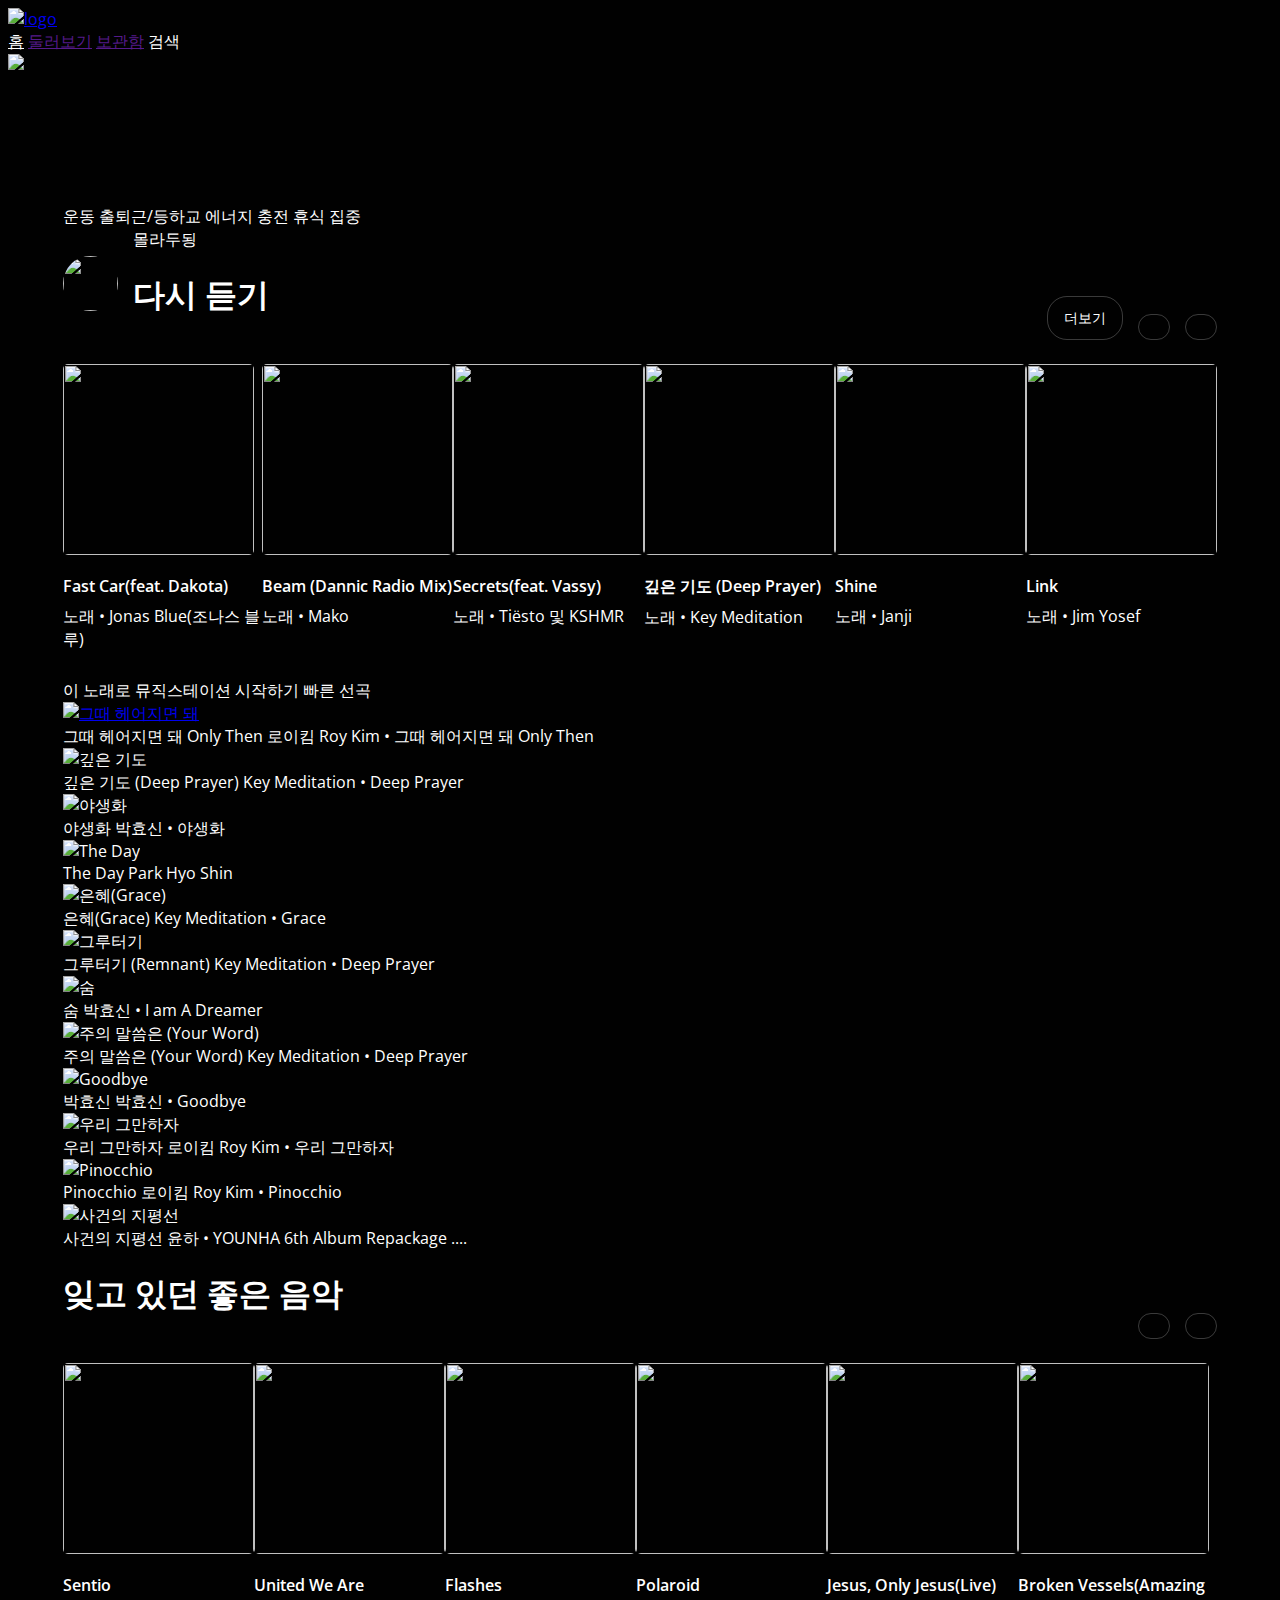
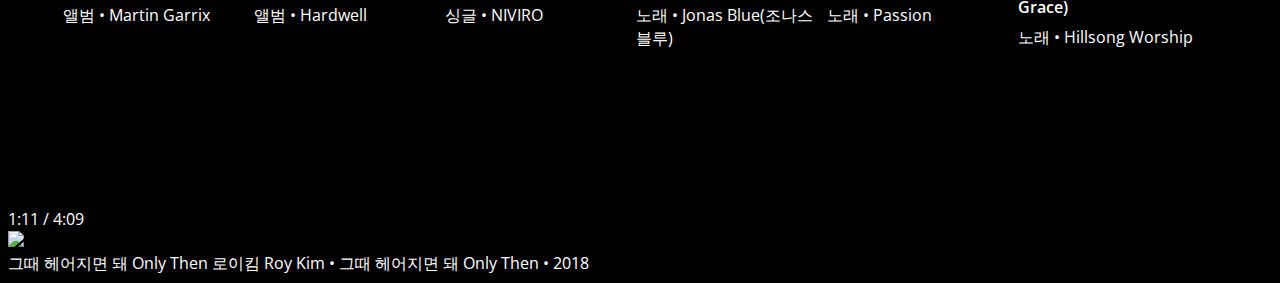
==== html/index.html @ 6f0f897b "media query working" ====
<!DOCTYPE html>
<html lang="en">
  <head>
    <meta charset="UTF-8" />
    <meta http-equiv="X-UA-Compatible" content="IE=edge" />
    <meta name="viewport" content="width=device-width, initial-scale=1.0" />
    <title>YouTube Music</title>
    <link rel="stylesheet" href="../css/styles.css" />
  </head>
  <body>
    <header class="header">
      <div class="header-content">
        <div class="header-logo">
          <span>
            <a href="index.html">
              <img src="../img/ytm-logo.svg" alt="logo" />
            </a>
          </span>
        </div>
        <div class="header-menu">
          <span><a href="index.html" style="color: #fff">홈</a></span>
          <span><a href="">둘러보기</a> </span>
          <span><a href="">보관함</a></span>
          <span>
            <i class="fa-sharp fa-solid fa-magnifying-glass fa-xs"></i>
            <span>검색</span>
          </span>
        </div>
        <div class="header-other">
          <span></span>
          <span><i class="fa-solid fa-tv"></i></span>
          <span>
            <img src="../img\channels4_profile.jpg" />
          </span>
        </div>
      </div>
    </header>

    <main class="main-content">
      <div class="music-type">
        <span>운동</span>
        <span>출퇴근/등하교</span>
        <span>에너지 충전</span>
        <span>휴식</span>
        <span>집중</span>
      </div>
      <div class="song-selection">
        <div class="song-selection__box">
          <div class="song-selection__left">
            <span class="song-selection__img">
              <img src="../img/channels4_profile.jpg" />
            </span>
            <div class="song-selection__column">
              <span class="song-selection__username">몰라두됭</span>
              <span class="song-selection__title">
                <h1>다시 듣기</h1>
              </span>
            </div>
          </div>
          <div class="song-selection__right">
            <span class="song-selection__more">더보기</span>
            <span class="song-selection__angle-left">
              <i class="fa-solid fa-angle-left" style="color: #ffffff"></i>
            </span>
            <span class="song-selection__angle-right">
              <i class="fa-solid fa-angle-right" style="color: #ffffff38"></i>
            </span>
          </div>
        </div>
        <div class="song-selection__main">
          <div class="song-selection__songs">
            <div class="song-selection__cover-image">
              <img class="main-img" src="../img/music01.jpg" />
            </div>
            <div class="song-selection__cover-info">
              <span class="song-selection__song-title">
                Fast Car(feat. Dakota)
              </span>
              <span class="song-selection__singer">
                노래 • Jonas Blue(조나스 블루)
              </span>
            </div>
          </div>
          <div class="song-selection__songs">
            <div class="song-selection__cover-image">
              <img class="main-img" src="../img/music02.jpg" />
            </div>
            <div class="song-selection__cover-info">
              <span class="song-selection__song-title">
                Beam (Dannic Radio Mix)
              </span>
              <span class="song-selection__singer"> 노래 • Mako </span>
            </div>
          </div>
          <div class="song-selection__songs">
            <div class="song-selection__cover-image">
              <img class="main-img" src="../img/music03.jpg" />
            </div>
            <div class="song-selection__cover-info">
              <span class="song-selection__song-title">
                Secrets(feat. Vassy)
              </span>
              <span class="song-selection__singer">
                노래 • Tiësto 및 KSHMR
              </span>
            </div>
          </div>
          <div class="song-selection__songs">
            <div class="song-selection__cover-image">
              <img class="main-img" src="../img/music04.jpg" />
            </div>
            <div class="song-selection__cover-info">
              <span class="song-selection__song-title">
                깊은 기도 (Deep Prayer)
              </span>
              <span class="song-selection__singer">
                노래 • Key Meditation
              </span>
            </div>
          </div>
          <div class="song-selection__songs">
            <div class="song-selection__cover-image">
              <img class="main-img" src="../img/music05.jpg" />
            </div>
            <div class="song-selection__cover-info">
              <span class="song-selection__song-title"> Shine </span>
              <span class="song-selection__singer"> 노래 • Janji </span>
            </div>
          </div>
          <div class="song-selection__songs">
            <div class="song-selection__cover-image">
              <img class="main-img" src="../img/music06.jpg" />
            </div>
            <div class="song-selection__cover-info">
              <span class="song-selection__song-title"> Link </span>
              <span class="song-selection__singer"> 노래 • Jim Yosef </span>
            </div>
          </div>
        </div>
      </div>
      <div class="quick-selection">
        <div class="quick-selection__header">
          <div class="quick-selection__left">
            <span class="quick-selection__text">
              이 노래로 뮤직스테이션 시작하기
            </span>
            <span class="quick-selection__title"> 빠른 선곡 </span>
          </div>
          <div class="quick-selection__right">
            <span>
              <i class="fa-solid fa-angle-left" style="color: #ffffff38"></i>
            </span>
            <span>
              <i class="fa-solid fa-angle-right" style="color: #ffffff"></i>
            </span>
          </div>
        </div>
        <div class="quick-selection__contents">
          <div class="quick-selection__lists">
            <div class="quick-selection__item" data-transition="“slide”">
              <a href="detailed-page.html">
                <span>
                  <img src="../img/cover-1.jpg" alt="그때 헤어지면 돼" />
                </span>
              </a>
              <div class="quick-selection__info">
                <span>그때 헤어지면 돼 Only Then</span>
                <span>로이킴 Roy Kim • 그때 헤어지면 돼 Only Then</span>
              </div>
            </div>
            <div class="quick-selection__list">
              <div class="quick-selection__item">
                <span>
                  <img src="../img/cover-2.jpg" alt="깊은 기도" />
                </span>
                <div class="quick-selection__info">
                  <span>깊은 기도 (Deep Prayer)</span>
                  <span>Key Meditation • Deep Prayer</span>
                </div>
              </div>
            </div>
            <div class="quick-selection__list">
              <div class="quick-selection__item">
                <span>
                  <img src="../img/cover-3.jpg" alt="야생화" />
                </span>
                <div class="quick-selection__info">
                  <span>야생화</span>
                  <span>박효신 • 야생화</span>
                </div>
              </div>
            </div>
            <div class="quick-selection__list">
              <div class="quick-selection__item">
                <span>
                  <img src="../img/cover-4.jpg" alt="The Day" />
                </span>
                <div class="quick-selection__info">
                  <span>The Day</span>
                  <span>Park Hyo Shin</span>
                </div>
              </div>
            </div>
          </div>
          <div class="quick-selection__lists">
            <div class="quick-selection__item">
              <span>
                <img src="../img/cover-5.jpg" alt="은혜(Grace)" />
              </span>
              <div class="quick-selection__info">
                <span>은혜(Grace)</span>
                <span>Key Meditation • Grace</span>
              </div>
            </div>
            <div class="quick-selection__list">
              <div class="quick-selection__item">
                <span>
                  <img src="../img/cover-6.jpg" alt="그루터기" />
                </span>
                <div class="quick-selection__info">
                  <span>그루터기 (Remnant)</span>
                  <span>Key Meditation • Deep Prayer</span>
                </div>
              </div>
            </div>
            <div class="quick-selection__list">
              <div class="quick-selection__item">
                <span>
                  <img src="../img/cover-7.jpg" alt="숨" />
                </span>
                <div class="quick-selection__info">
                  <span>숨</span>
                  <span>박효신 • I am A Dreamer</span>
                </div>
              </div>
            </div>
            <div class="quick-selection__list">
              <div class="quick-selection__item">
                <span>
                  <img src="../img/cover-8.jpg" alt="주의 말씀은 (Your Word)" />
                </span>
                <div class="quick-selection__info">
                  <span>주의 말씀은 (Your Word)</span>
                  <span>Key Meditation • Deep Prayer</span>
                </div>
              </div>
            </div>
          </div>
          <div class="quick-selection__lists">
            <div class="quick-selection__item">
              <span>
                <img src="../img/cover-9.jpg" alt="Goodbye" />
              </span>
              <div class="quick-selection__info">
                <span>박효신</span>
                <span>박효신 • Goodbye</span>
              </div>
            </div>
            <div class="quick-selection__list">
              <div class="quick-selection__item">
                <span>
                  <img src="../img/cover-10.jpg" alt="우리 그만하자" />
                </span>
                <div class="quick-selection__info">
                  <span>우리 그만하자</span>
                  <span>로이킴 Roy Kim • 우리 그만하자</span>
                </div>
              </div>
            </div>
            <div class="quick-selection__list">
              <div class="quick-selection__item">
                <span>
                  <img src="../img/cover-11.jpg" alt="Pinocchio" />
                </span>
                <div class="quick-selection__info">
                  <span>Pinocchio</span>
                  <span>로이킴 Roy Kim • Pinocchio</span>
                </div>
              </div>
            </div>
            <div class="quick-selection__list">
              <div class="quick-selection__item">
                <span>
                  <img src="../img/cover-12.jpg" alt="사건의 지평선" />
                </span>
                <div class="quick-selection__info">
                  <span>사건의 지평선</span>
                  <span>윤하 • YOUNHA 6th Album Repackage ....</span>
                </div>
              </div>
            </div>
          </div>
        </div>
      </div>

      <div id="good-music" class="song-selection">
        <div class="song-selection__box">
          <div class="song-selection__left">
            <div class="song-selection__column">
              <span class="song-selection__title">
                <h1>잊고 있던 좋은 음악</h1>
              </span>
            </div>
          </div>
          <div class="song-selection__right">
            <span class="song-selection__angle-left">
              <i class="fa-solid fa-angle-left" style="color: #ffffff"></i>
            </span>
            <span class="song-selection__angle-right">
              <i class="fa-solid fa-angle-right" style="color: #ffffff38"></i>
            </span>
          </div>
        </div>
        <div class="song-selection__main">
          <div class="song-selection__songs">
            <div class="song-selection__cover-image">
              <img class="main-img" src="../img/forgot-music01.jpg" />
            </div>
            <div class="song-selection__cover-info">
              <span class="song-selection__song-title">Sentio</span>
              <span class="song-selection__singer"> 앨범 • Martin Garrix </span>
            </div>
          </div>
          <div class="song-selection__songs">
            <div class="song-selection__cover-image">
              <img class="main-img" src="../img/forgot-music02.jpg" />
            </div>
            <div class="song-selection__cover-info">
              <span class="song-selection__song-title"> United We Are </span>
              <span class="song-selection__singer"> 앨범 • Hardwell </span>
            </div>
          </div>
          <div class="song-selection__songs">
            <div class="song-selection__cover-image">
              <img class="main-img" src="../img/forgot-music03.jpg" />
            </div>
            <div class="song-selection__cover-info">
              <span class="song-selection__song-title"> Flashes </span>
              <span class="song-selection__singer"> 싱글 • NIVIRO </span>
            </div>
          </div>
          <div class="song-selection__songs">
            <div class="song-selection__cover-image">
              <img class="main-img" src="../img/forgot-music04.jpg" />
            </div>
            <div class="song-selection__cover-info">
              <span class="song-selection__song-title"> Polaroid </span>
              <span class="song-selection__singer">
                노래 • Jonas Blue(조나스 블루)
              </span>
            </div>
          </div>
          <div class="song-selection__songs">
            <div class="song-selection__cover-image">
              <img class="main-img" src="../img/forgot-music05.jpg" />
            </div>
            <div class="song-selection__cover-info">
              <span class="song-selection__song-title">
                Jesus, Only Jesus(Live)
              </span>
              <span class="song-selection__singer"> 노래 • Passion </span>
            </div>
          </div>
          <div class="song-selection__songs">
            <div class="song-selection__cover-image">
              <img class="main-img" src="../img/forgot-music06.jpg" />
            </div>
            <div class="song-selection__cover-info">
              <span class="song-selection__song-title">
                Broken Vessels(Amazing Grace)
              </span>
              <span class="song-selection__singer">
                노래 • Hillsong Worship
              </span>
            </div>
          </div>
        </div>
      </div>
    </main>

    <footer class="music-bar">
      <div class="music-bar__slider"></div>
      <div class="music-bar__func">
        <div class="music-bar__play">
          <div class="music-bar__play-box">
            <span>
              <i class="fa-solid fa-backward-step fa-lg"></i>
            </span>
            <span><i class="fa-solid fa-play fa-2xl"></i></span>
            <span><i class="fa-solid fa-forward-step fa-lg"></i></span>
            <span>1:11 / 4:09</span>
          </div>
        </div>
        <div class="music-bar__info">
          <div class="music-bar__info-box">
            <span>
              <img src="../img/cover-1.jpg" />
            </span>
            <div class="music-bar__title">
              <span>그때 헤어지면 돼 Only Then</span>
              <span>로이킴 Roy Kim • 그때 헤어지면 돼 Only Then • 2018</span>
            </div>
            <div class="music-bar__option">
              <span><i class="fa-regular fa-thumbs-down fa-lg"></i></span>
              <span><i class="fa-regular fa-thumbs-up fa-lg"></i></span>
              <span>
                <i class="fa-solid fa-ellipsis-vertical" style="color: #aaa">
                </i>
              </span>
            </div>
          </div>
        </div>
        <div class="music-bar__controller">
          <span><i class="fa-solid fa-volume-high fa-lg"></i></span>
          <span><i class="fa-solid fa-repeat fa-lg"></i></span>
          <span><i class="fa-solid fa-shuffle fa-lg"></i></span>
          <span>
            <a href="detailed-page.html">
              <i class="fa-solid fa-angle-up fa-lg"></i>
            </a>
          </span>
        </div>
      </div>
    </footer>

    <script
      src="https://kit.fontawesome.com/9bd333fe96.js"
      crossorigin="anonymous"
    ></script>
  </body>
</html>
---- css/styles.css ----
@import url("https://fonts.googleapis.com/css2?family=Open+Sans:wght@400;600&display=swap");
@import "../css/reset.css";
@import "../css/variables.css";

/* components */
@import "components/header-bar.css";
@import "components/music-type.css";
@import "components/song-selection.css";
@import "components/music-bar.css";

/* screens */
@import "screens/home.css";
@import "screens/around.css";
@import "screens/storagebox.css";
@import "screens/detailed-page.css";

body {
  color: #fff;
  background-color: #010101;
  font-family: "Open Sans", sans-serif;
  height: auto;
}

@media screen and (min-width: 320px) and (max-width: 1023px) {
  main {
    padding: 130px 16px;
  }
}

@media screen and (min-width: 1024px) and (max-width: 1440px) {
  main {
    padding: 130px 55px;
  }
  .main-img {
    width: 191px;
    height: 191px;
  }
}

@media screen and (min-width: 1441px) and (max-width: 1679px) {
  main {
    padding: 130px 64px;
  }
}

@media screen and (min-width: 1680px) and (max-width: 1919px) {
  main {
    padding: 130px 198px;
  }
}

@media screen and (min-width: 1920px) and (max-width: 2560px) {
  main {
    padding: 130px 280px;
  }
}

@media screen and (min-width: 1441px) and (max-width: 2560px) {
  .main-img {
    width: 225px;
    height: 225px;
  }
}

/* 스크롤바 가로 사이즈 */
::-webkit-scrollbar {
  width: 13px;
}

/* 스크롤바 막대기 */
::-webkit-scrollbar-thumb {
  background-color: #555;
}

/* 스크롤바 백그라운드 */
::-webkit-scrollbar-track {
  background-color: #1d1c1c;
}
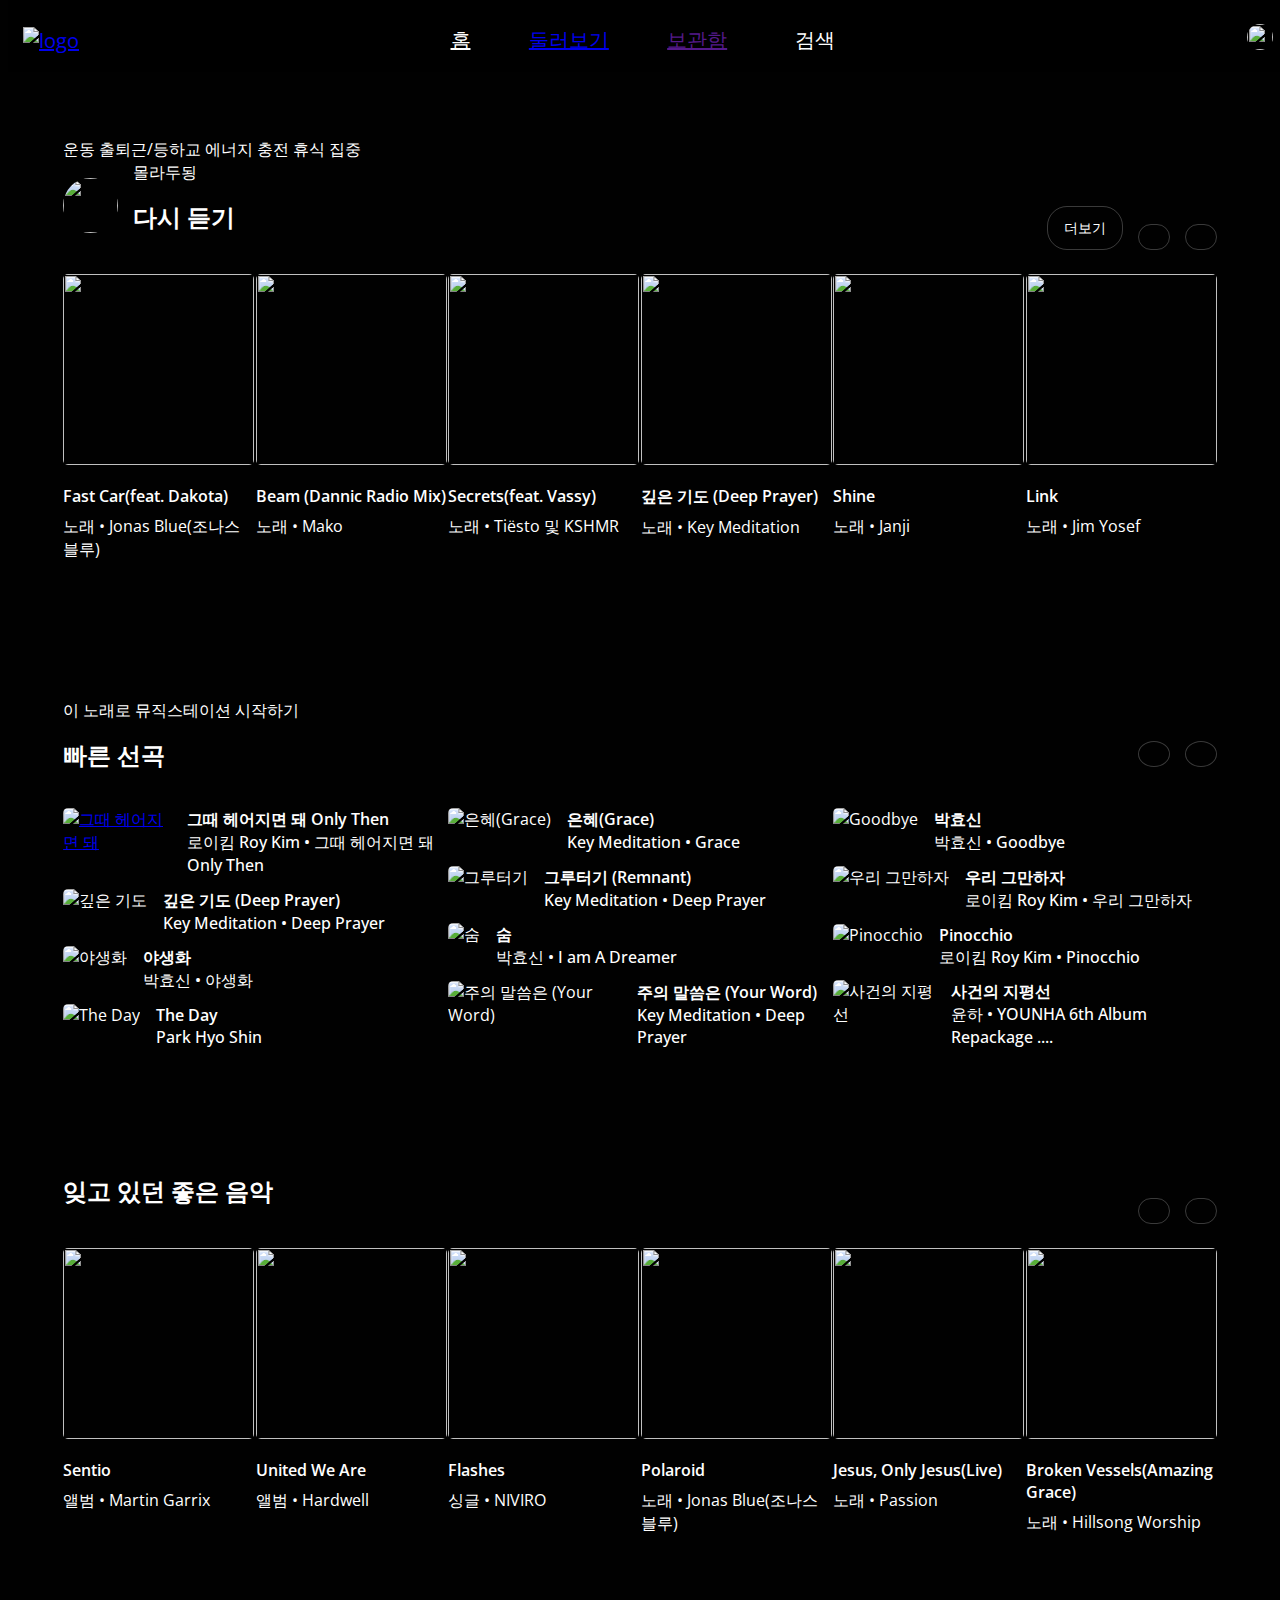
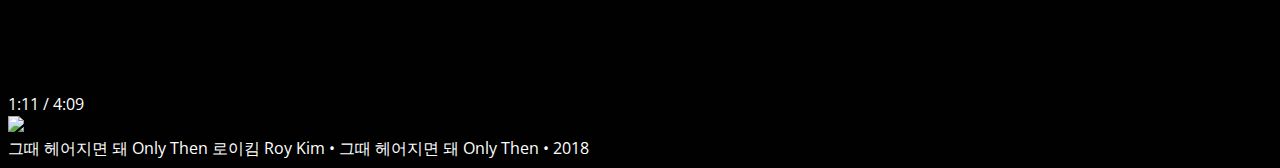
==== commit 276fe4d5: "detailed-page fin. around 90% work." ====
--- a/html/index.html
+++ b/html/index.html
@@ -19,7 +19,7 @@
         </div>
         <div class="header-menu">
           <span><a href="index.html" style="color: #fff">홈</a></span>
-          <span><a href="">둘러보기</a> </span>
+          <span><a href="around.html">둘러보기</a> </span>
           <span><a href="">보관함</a></span>
           <span>
             <i class="fa-sharp fa-solid fa-magnifying-glass fa-xs"></i>
@@ -144,7 +144,7 @@
             <span class="quick-selection__text">
               이 노래로 뮤직스테이션 시작하기
             </span>
-            <span class="quick-selection__title"> 빠른 선곡 </span>
+            <span class="quick-selection__title"><h1>빠른 선곡</h1> </span>
           </div>
           <div class="quick-selection__right">
             <span>
--- a/css/styles.css
+++ b/css/styles.css
@@ -1,6 +1,7 @@
 @import url("https://fonts.googleapis.com/css2?family=Open+Sans:wght@400;600&display=swap");
 @import "../css/reset.css";
 @import "../css/variables.css";
+@import "../css/media-query.css";
 
 /* components */
 @import "components/header-bar.css";
@@ -21,47 +22,6 @@
   height: auto;
 }
 
-@media screen and (min-width: 320px) and (max-width: 1023px) {
-  main {
-    padding: 130px 16px;
-  }
-}
-
-@media screen and (min-width: 1024px) and (max-width: 1440px) {
-  main {
-    padding: 130px 55px;
-  }
-  .main-img {
-    width: 191px;
-    height: 191px;
-  }
-}
-
-@media screen and (min-width: 1441px) and (max-width: 1679px) {
-  main {
-    padding: 130px 64px;
-  }
-}
-
-@media screen and (min-width: 1680px) and (max-width: 1919px) {
-  main {
-    padding: 130px 198px;
-  }
-}
-
-@media screen and (min-width: 1920px) and (max-width: 2560px) {
-  main {
-    padding: 130px 280px;
-  }
-}
-
-@media screen and (min-width: 1441px) and (max-width: 2560px) {
-  .main-img {
-    width: 225px;
-    height: 225px;
-  }
-}
-
 /* 스크롤바 가로 사이즈 */
 ::-webkit-scrollbar {
   width: 13px;
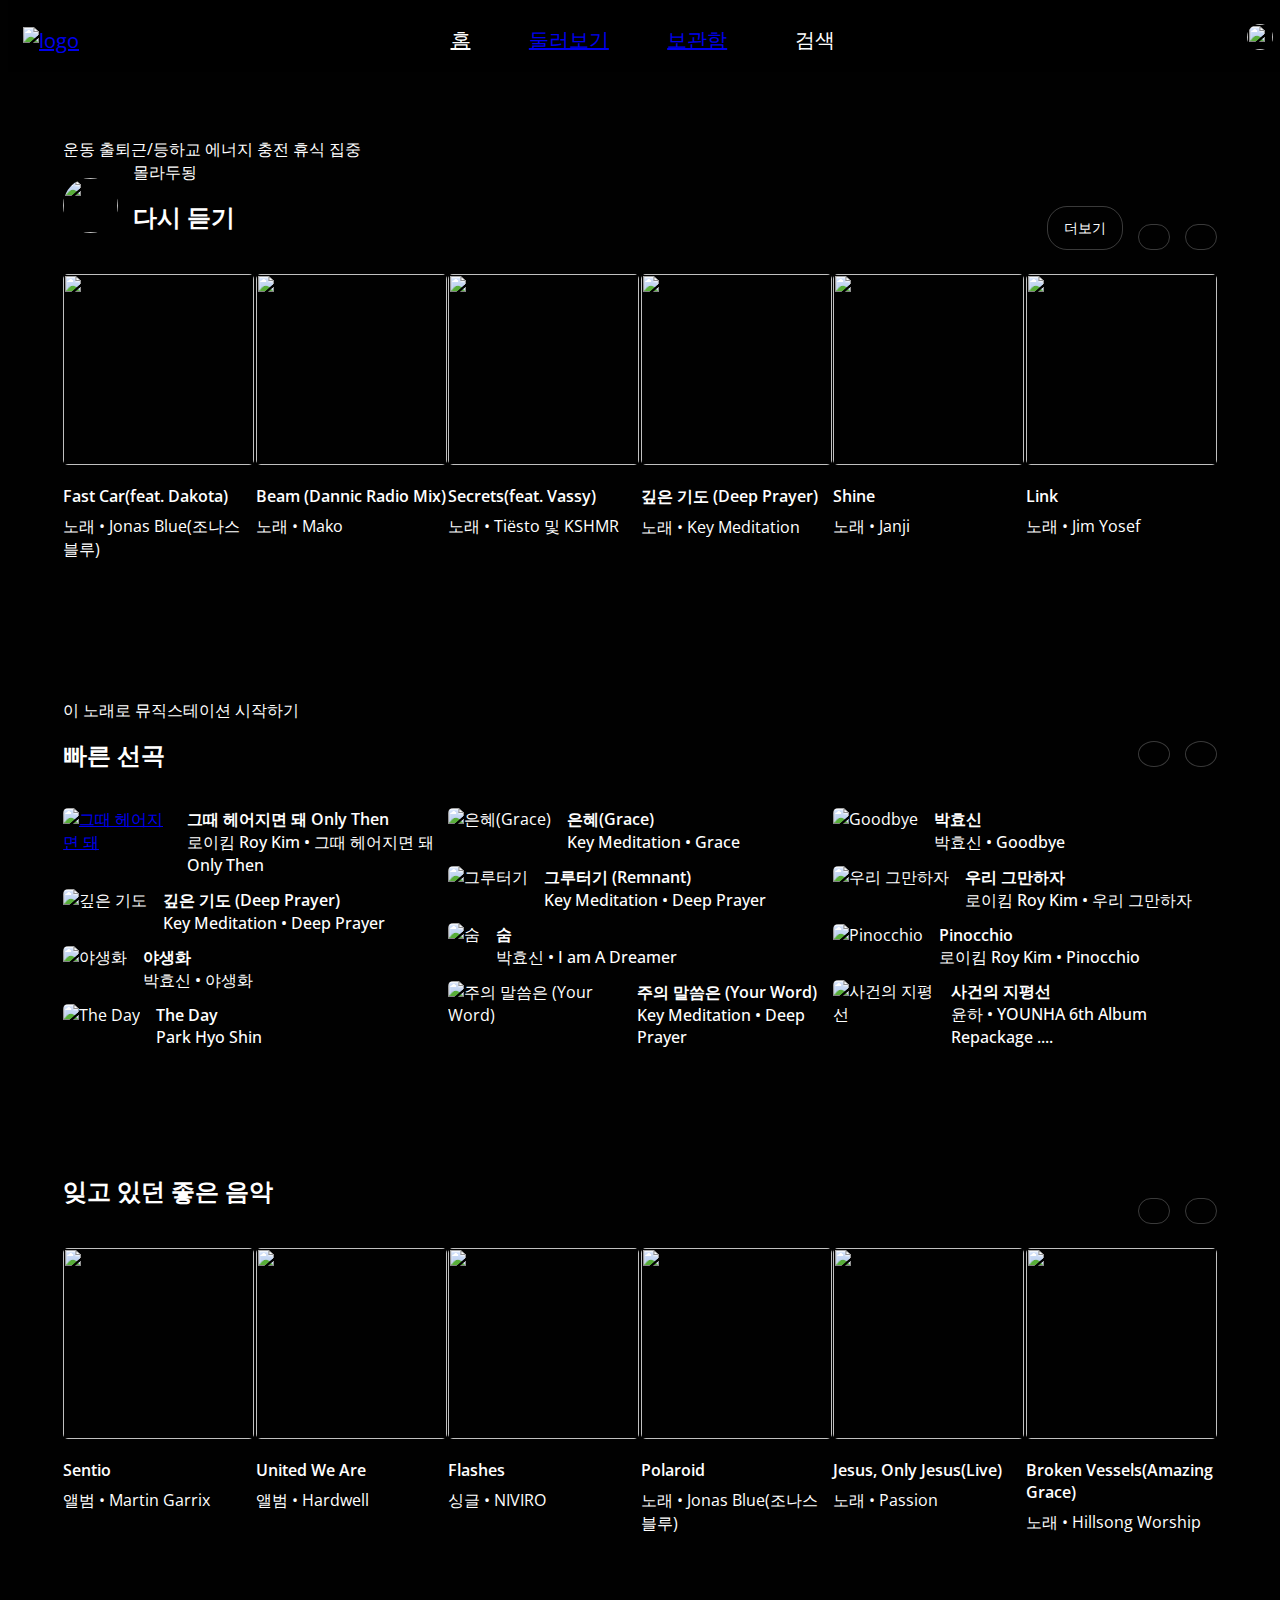
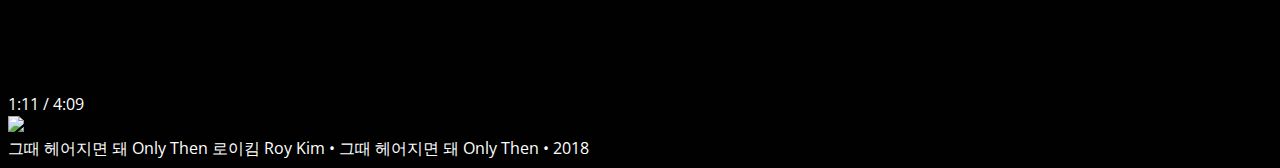
==== commit 65345b90: "fabicon fin" ====
--- a/html/index.html
+++ b/html/index.html
@@ -6,6 +6,11 @@
     <meta name="viewport" content="width=device-width, initial-scale=1.0" />
     <title>YouTube Music</title>
     <link rel="stylesheet" href="../css/styles.css" />
+    <link
+      rel="shortcut icon"
+      type="image/x-icon"
+      href="https://music.youtube.com/img/favicon_32.png"
+    />
   </head>
   <body>
     <header class="header">
@@ -20,7 +25,7 @@
         <div class="header-menu">
           <span><a href="index.html" style="color: #fff">홈</a></span>
           <span><a href="around.html">둘러보기</a> </span>
-          <span><a href="">보관함</a></span>
+          <span><a href="storage-box.html">보관함</a></span>
           <span>
             <i class="fa-sharp fa-solid fa-magnifying-glass fa-xs"></i>
             <span>검색</span>
@@ -38,11 +43,11 @@
 
     <main class="main-content">
       <div class="music-type">
-        <span>운동</span>
-        <span>출퇴근/등하교</span>
-        <span>에너지 충전</span>
-        <span>휴식</span>
-        <span>집중</span>
+        <span class="music-type__title">운동</span>
+        <span class="music-type__title">출퇴근/등하교</span>
+        <span class="music-type__title">에너지 충전</span>
+        <span class="music-type__title">휴식</span>
+        <span class="music-type__title">집중</span>
       </div>
       <div class="song-selection">
         <div class="song-selection__box">
